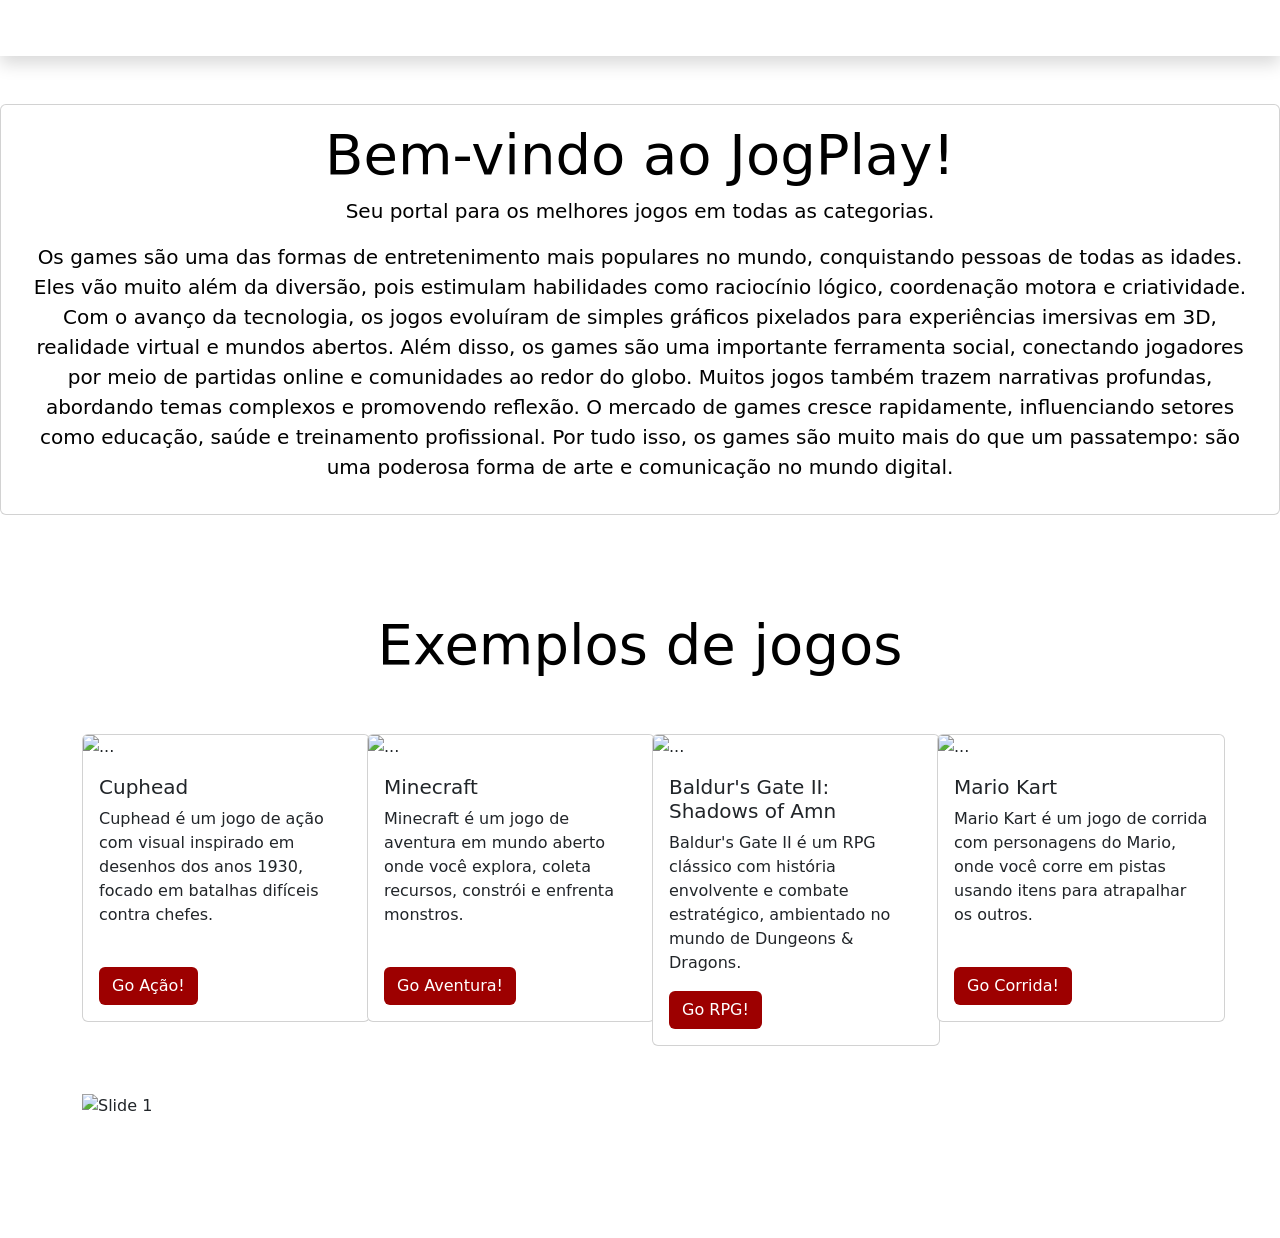
==== index.html @ c689fe8f "Add files via upload Eu desenvolvi um sistema utilizando HTML e CSS para criar um site informativo s" ====
<!DOCTYPE html>
<html lang="pt-br">
<head>
  <meta charset="UTF-8" />
  <meta name="viewport" content="width=device-width, initial-scale=1" />
  <link rel="icon" href="imagens/OIP-removebg-preview.png" type="image/png" />

  <title>JogPlay</title>
  
  <link href="https://cdn.jsdelivr.net/npm/bootstrap@5.3.3/dist/css/bootstrap.min.css" rel="stylesheet" />
  <link href="https://cdn.jsdelivr.net/npm/bootstrap-icons/font/bootstrap-icons.css" rel="stylesheet" />
  <link href="https://cdnjs.cloudflare.com/ajax/libs/font-awesome/6.5.0/css/all.min.css" rel="stylesheet" />
  
  <link rel="stylesheet" href="css/style.css" />
</head>
<body>
    <div class="bg-gradient min-vh-100 d-flex flex-column">
  <nav class="navbar navbar-expand-lg navbar-dark shadow navbar-vermelho">
    <div class="container">
      <a class="navbar-brand" href="index.html">
        <i class="bi bi-controller"></i> JogPlay
      </a>
      <button class="navbar-toggler" data-bs-toggle="collapse" data-bs-target="#navbarNav">
        <span class="navbar-toggler-icon"></span>
      </button>
      <div id="navbarNav" class="collapse navbar-collapse">
        <ul class="navbar-nav ms-auto">
          <li class="nav-item"><a class="nav-link active" aria-current="page" href="index.html">Início</a></li>
          <li class="nav-item"><a class="nav-link" href="ação.html">Ação</a></li>
          <li class="nav-item"><a class="nav-link" href="aventura.html">Aventura</a></li>
          <li class="nav-item"><a class="nav-link" href="rpg.html">RPG</a></li>
          <li class="nav-item"><a class="nav-link" href="corrida.html">Corrida</a></li>
          <li class="nav-item"><a class="nav-link" href="contato.html">Contato</a></li>
        </ul>
      </div>
    </div>
  </nav>
  <header class="text-center my-5">
    <div class="card">
      <div class="card-body">
        <h1 class="display-4 text-black">Bem-vindo ao JogPlay!</h1>
        <p class="lead text-black">Seu portal para os melhores jogos em todas as categorias.</p>
        <p class="lead text-black">Os games são uma das formas de entretenimento mais populares no mundo, conquistando pessoas de todas as idades. Eles vão muito além da diversão, pois estimulam habilidades como raciocínio lógico, coordenação motora e criatividade. Com o avanço da tecnologia, os jogos evoluíram de simples gráficos pixelados para experiências imersivas em 3D, realidade virtual e mundos abertos.
    
          Além disso, os games são uma importante ferramenta social, conectando jogadores por meio de partidas online e comunidades ao redor do globo. Muitos jogos também trazem narrativas profundas, abordando temas complexos e promovendo reflexão.
          
          O mercado de games cresce rapidamente, influenciando setores como educação, saúde e treinamento profissional. Por tudo isso, os games são muito mais do que um passatempo: são uma poderosa forma de arte e comunicação no mundo digital.</p>
      </div>
    </div>
  </header>

  <header class="text-center my-5">
  <h1 class="display-4 text-black">Exemplos de jogos</h1>
  </header>
<section>
  <div class="container">
    <div class="row">
      <div class="col-md-3"><div class="card" style="width: 18rem;">
        <img src="imagens/OIP.webp" class="card-img-top" alt="...">
        <div class="card-body">
          <h5 class="card-title">Cuphead</h5>
          <p class="card-text">Cuphead é um jogo de ação com visual inspirado em desenhos dos anos 1930, focado em batalhas difíceis contra chefes.</p><BR>
          <a href="ação.html" class="btn" style="background-color: #9d0000; color: rgb(255, 255, 255);">Go Ação!</a>
        </div>
      </div></div>

      <div class="col-md-3"><div class="card" style="width: 18rem;">
        <img src="imagens/minecraft.jpg" class="card-img-top" alt="...">
        <div class="card-body">
          <h5 class="card-title">Minecraft</h5>
          <p class="card-text">Minecraft é um jogo de aventura em mundo aberto onde você explora, coleta recursos, constrói e enfrenta monstros.</p><BR>
          <a href="aventura.html" class="btn" style="background-color: #9d0000; color: rgb(255, 255, 255);">Go Aventura!</a>
        </div>
      </div></div>

      <div class="col-md-3"><div class="card" style="width: 18rem;">
        <img src="imagens/OIP (1).webp" class="card-img-top" alt="...">
        <div class="card-body">
          <h5 class="card-title">Baldur's Gate II: Shadows of Amn</h5>
          <p class="card-text">Baldur's Gate II é um RPG clássico com história envolvente e combate estratégico, ambientado no mundo de Dungeons & Dragons.</p>
          <a href="rpg.html" class="btn" style="background-color: #9d0000; color: rgb(255, 255, 255);">Go RPG!</a>
        </div>
      </div></div>

      <div class="col-md-3"><div class="card" style="width: 18rem;">
        <img src="imagens/OIP (2).webp" class="card-img-top" alt="...">
        <div class="card-body">
          <h5 class="card-title">Mario Kart</h5>
          <p class="card-text">Mario Kart é um jogo de corrida com personagens do Mario, onde você corre em pistas usando itens para atrapalhar os outros.</p><BR>
          <a href="corrida.html" class="btn" style="background-color: #9d0000; color: rgb(255, 255, 255);">Go Corrida!</a>
        </div>
      </div></div>

    </div>
  </div>
  <section class="mt-5 mb-5">
    <div class="container">
      <div class="row">
        <div class="col-md-12">
          <div id="carouselExampleCaptions" class="carousel slide">
            <div class="carousel-indicators">
              <button type="button" data-bs-target="#carouselExampleCaptions" data-bs-slide-to="0" class="active" aria-current="true" aria-label="Slide 1"></button>
              <button type="button" data-bs-target="#carouselExampleCaptions" data-bs-slide-to="1" aria-label="Slide 2"></button>
              <button type="button" data-bs-target="#carouselExampleCaptions" data-bs-slide-to="2" aria-label="Slide 3"></button>
            </div>
            <div class="carousel-inner">
              <div class="carousel-item active">
                <img src="imagens/1000232543.png" class="d-block w-100" alt="Slide 1">
                <div class="carousel-caption d-none d-md-block">
                  <h5>Jogos eletrônicos são uma forma incrível de entretenimento que une diversão e desafio.</h5>
                </div>
              </div>
              <div class="carousel-item">
                <img src="imagens/1000232542.png" class="d-block w-100" alt="Slide 2">
                <div class="carousel-caption d-none d-md-block">
                  <h5>A comunidade gamer cresce cada vez mais, conectando pessoas do mundo todo.</h5>
                </div>
              </div>
              <div class="carousel-item">
                <img src="imagens/1000232544.jpg" class="d-block w-100" alt="Slide 3">
                <div class="carousel-caption d-none d-md-block">
                  <h5>Games podem estimular a criatividade, o raciocínio e o trabalho em equipe.</h5>
                </div>
              </div>
            </div>
            <button class="carousel-control-prev" type="button" data-bs-target="#carouselExampleCaptions" data-bs-slide="prev">
              <span class="carousel-control-prev-icon" aria-hidden="true"></span>
              <span class="visually-hidden">Previous</span>
            </button>
            <button class="carousel-control-next" type="button" data-bs-target="#carouselExampleCaptions" data-bs-slide="next">
              <span class="carousel-control-next-icon" aria-hidden="true"></span>
              <span class="visually-hidden">Next</span>
            </button>
          </div>
        </div>
      </div>
    </div>
  </section>

  <footer class="text-white text-center p-3 footer-vermelho">
    <p>&copy; 2026 JogPlay | Desenvolvido por Thaila Kruchelski.</p>
  </footer>
</div>

<script src="https://cdn.jsdelivr.net/npm/bootstrap@5.3.3/dist/js/bootstrap.bundle.min.js"></script>
</body>
</html>
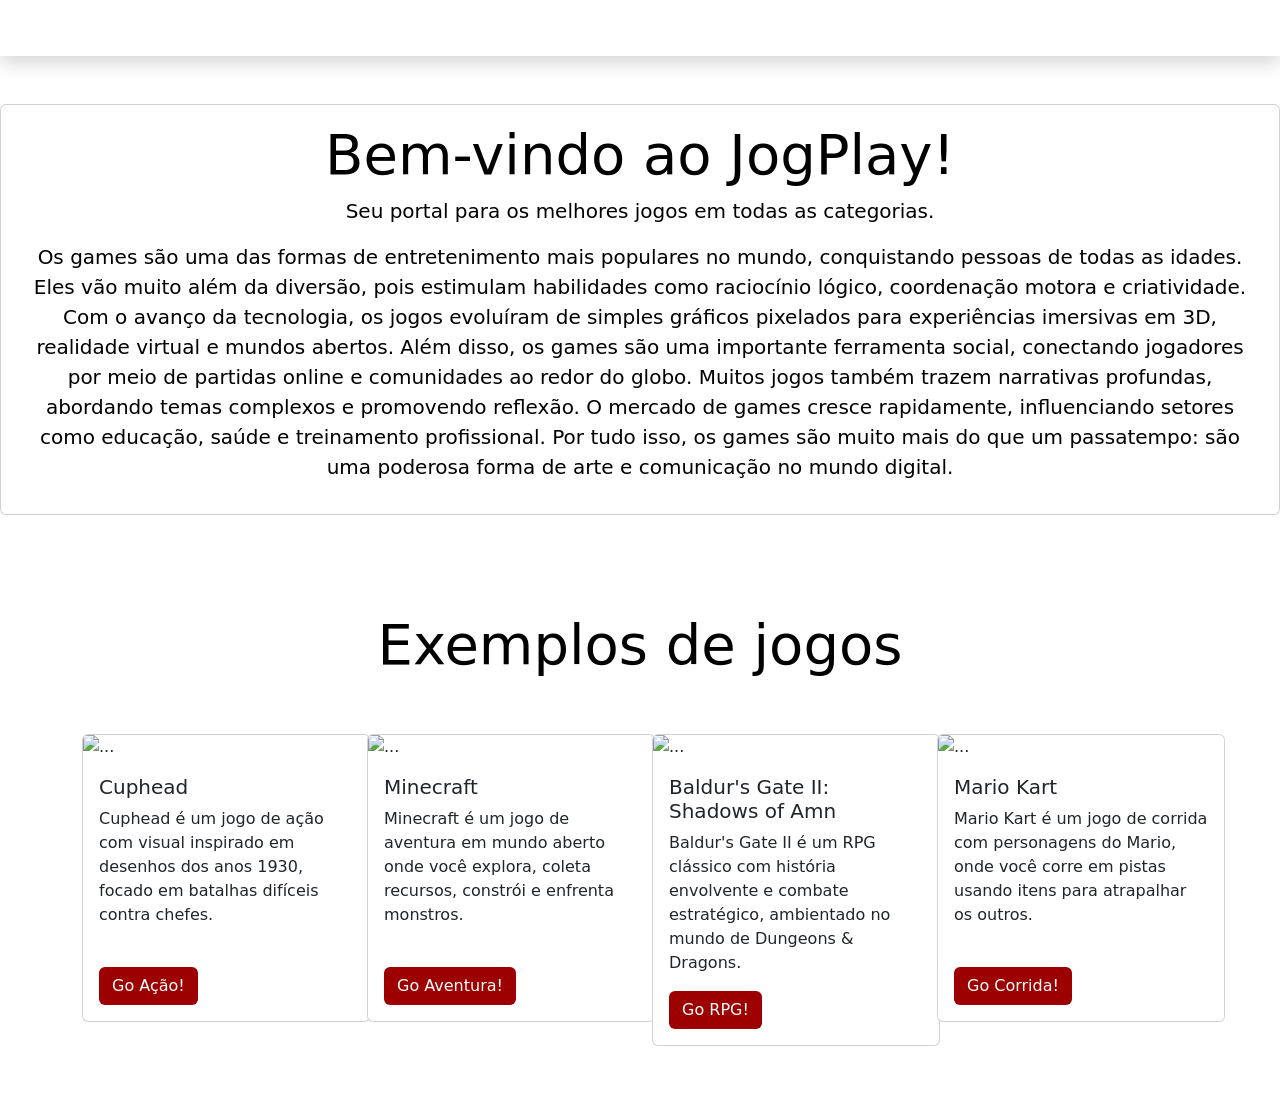
==== commit ad27a562: "Add files via upload site completo" ====
--- a/index.html
+++ b/index.html
@@ -65,7 +65,7 @@
       </div></div>
 
       <div class="col-md-3"><div class="card" style="width: 18rem;">
-        <img src="imagens/minecraft.jpg" class="card-img-top" alt="...">
+        <img src="imagens/apps.60323.14294656681058683.4d17bdd8-7026-429a-846f-cf7836bc9e56.jpg" class="card-img-top" alt="...">
         <div class="card-body">
           <h5 class="card-title">Minecraft</h5>
           <p class="card-text">Minecraft é um jogo de aventura em mundo aberto onde você explora, coleta recursos, constrói e enfrenta monstros.</p><BR>
@@ -74,7 +74,7 @@
       </div></div>
 
       <div class="col-md-3"><div class="card" style="width: 18rem;">
-        <img src="imagens/OIP (1).webp" class="card-img-top" alt="...">
+        <img src="imagens/wp4163295.jpg" class="card-img-top" alt="...">
         <div class="card-body">
           <h5 class="card-title">Baldur's Gate II: Shadows of Amn</h5>
           <p class="card-text">Baldur's Gate II é um RPG clássico com história envolvente e combate estratégico, ambientado no mundo de Dungeons & Dragons.</p>
@@ -83,7 +83,7 @@
       </div></div>
 
       <div class="col-md-3"><div class="card" style="width: 18rem;">
-        <img src="imagens/OIP (2).webp" class="card-img-top" alt="...">
+        <img src="imagens/OIP (1).webp" class="card-img-top" alt="...">
         <div class="card-body">
           <h5 class="card-title">Mario Kart</h5>
           <p class="card-text">Mario Kart é um jogo de corrida com personagens do Mario, onde você corre em pistas usando itens para atrapalhar os outros.</p><BR>
@@ -93,49 +93,7 @@
 
     </div>
   </div>
-  <section class="mt-5 mb-5">
-    <div class="container">
-      <div class="row">
-        <div class="col-md-12">
-          <div id="carouselExampleCaptions" class="carousel slide">
-            <div class="carousel-indicators">
-              <button type="button" data-bs-target="#carouselExampleCaptions" data-bs-slide-to="0" class="active" aria-current="true" aria-label="Slide 1"></button>
-              <button type="button" data-bs-target="#carouselExampleCaptions" data-bs-slide-to="1" aria-label="Slide 2"></button>
-              <button type="button" data-bs-target="#carouselExampleCaptions" data-bs-slide-to="2" aria-label="Slide 3"></button>
-            </div>
-            <div class="carousel-inner">
-              <div class="carousel-item active">
-                <img src="imagens/1000232543.png" class="d-block w-100" alt="Slide 1">
-                <div class="carousel-caption d-none d-md-block">
-                  <h5>Jogos eletrônicos são uma forma incrível de entretenimento que une diversão e desafio.</h5>
-                </div>
-              </div>
-              <div class="carousel-item">
-                <img src="imagens/1000232542.png" class="d-block w-100" alt="Slide 2">
-                <div class="carousel-caption d-none d-md-block">
-                  <h5>A comunidade gamer cresce cada vez mais, conectando pessoas do mundo todo.</h5>
-                </div>
-              </div>
-              <div class="carousel-item">
-                <img src="imagens/1000232544.jpg" class="d-block w-100" alt="Slide 3">
-                <div class="carousel-caption d-none d-md-block">
-                  <h5>Games podem estimular a criatividade, o raciocínio e o trabalho em equipe.</h5>
-                </div>
-              </div>
-            </div>
-            <button class="carousel-control-prev" type="button" data-bs-target="#carouselExampleCaptions" data-bs-slide="prev">
-              <span class="carousel-control-prev-icon" aria-hidden="true"></span>
-              <span class="visually-hidden">Previous</span>
-            </button>
-            <button class="carousel-control-next" type="button" data-bs-target="#carouselExampleCaptions" data-bs-slide="next">
-              <span class="carousel-control-next-icon" aria-hidden="true"></span>
-              <span class="visually-hidden">Next</span>
-            </button>
-          </div>
-        </div>
-      </div>
-    </div>
-  </section>
+
 
   <footer class="text-white text-center p-3 footer-vermelho">
     <p>&copy; 2026 JogPlay | Desenvolvido por Thaila Kruchelski.</p>
